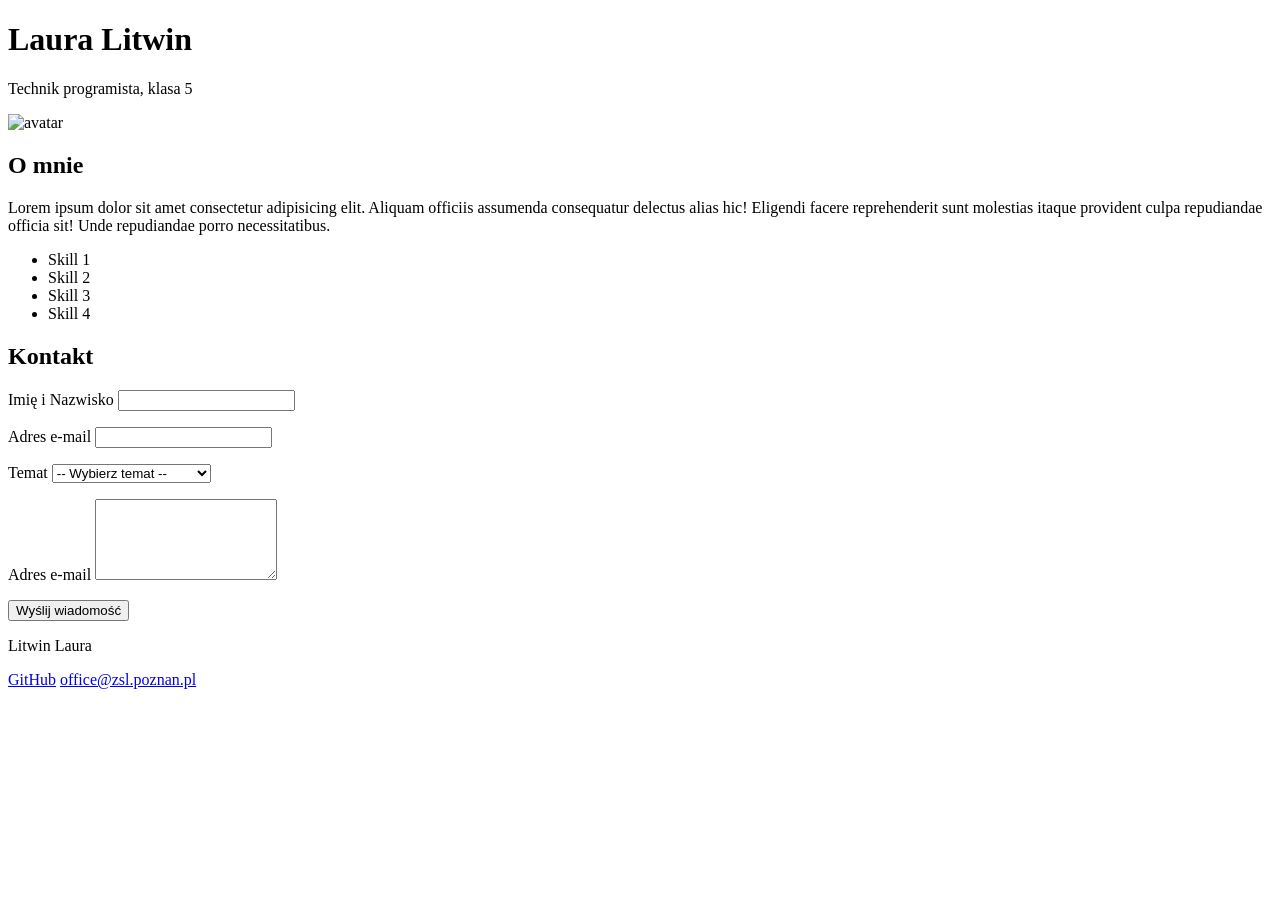
==== zadania/15.09/Zadanie1/index.html @ 57548060 "Wizytówka: Struktura HTML i formularz" ====
<!DOCTYPE html>
<html lang=pl">
<head>
    <meta charset="UTF-8">
    <meta name="viewport" content="width=device-width, initial-scale=1.0">
    <title>Wizytówka Litwin Laura</title>
</head>
<body>
    <header class="naglowek">
        <div class="naglowek_tekst">
            <h1>Laura Litwin</h1>
            <p class="podtytul">Technik programista, klasa 5</p>
        </div>
    </header>
    <main>

        <img class="avatar" src="" alt="avatar">
        <section id="AboutMe">
            <h2>O mnie</h2>
            <p>Lorem ipsum dolor sit amet consectetur adipisicing elit. Aliquam officiis assumenda consequatur delectus alias hic! Eligendi facere reprehenderit sunt molestias itaque provident culpa repudiandae officia sit! Unde repudiandae porro necessitatibus.</p>
        </section>

        <section id="Skills">
            <ul class="SkillList">
                <li>Skill 1</li>
                <li>Skill 2</li>
                <li>Skill 3</li>
                <li>Skill 4</li>
            </ul>

        </section>

        <section id="Contact">
            <h2>Kontakt</h2>
            <form id="formularz">
                <div class="pole">
                    <label for="name">Imię i Nazwisko</label>
                    <input type="text" id="name" name="FormName">
                    <p class="Error" id="ErrorName"></p>
                </div>

                 <div class="pole">
                    <label for="email">Adres e-mail</label>
                    <input type="text" id="email" name="FormEmail">
                    <p class="Error" id="ErrorEmail"></p>
                </div>

                <div class="pole">
                    <label for="name">Temat</label>
                    <select id="topic" name="FormTopic">
                        <option value=""> -- Wybierz temat --</option>
                        <option value="Collaboration">Propozycja współpracy</option>
                        <option value="Question">Pytanie o projekt</option>
                        <option value="Different">Inne</option>
                    </select>
                    <p class="Error" id="ErrorName"></p>
                </div>

                <div class="pole">
                    <label for="message">Adres e-mail</label>
                    <textarea id="message" name="FormMessage" rows="5"></textarea>
                    <p class="Error" id="ErrorMessage"></p>
                </div>

                <button type="submit" class="button">Wyślij wiadomość</button>
                <div id="podziekowania" class="podziekowania" hidden>
                    <h3>Dziękuję za wiadomość</h3>
                    <p id="podziekowania-tresc"></p>
                </div>
            </form>
        </section>
    </main>
    <footer class="stoopka"></footer>
        <p>Litwin Laura</p>
        <a href="https://github.com/LL-PT/AplikacjeWebowe">GitHub</a>
        <a href="mailto:office@zsl.poznan.pl">office@zsl.poznan.pl</a>
    <script src="mian.js"></script>
</body>
</html>
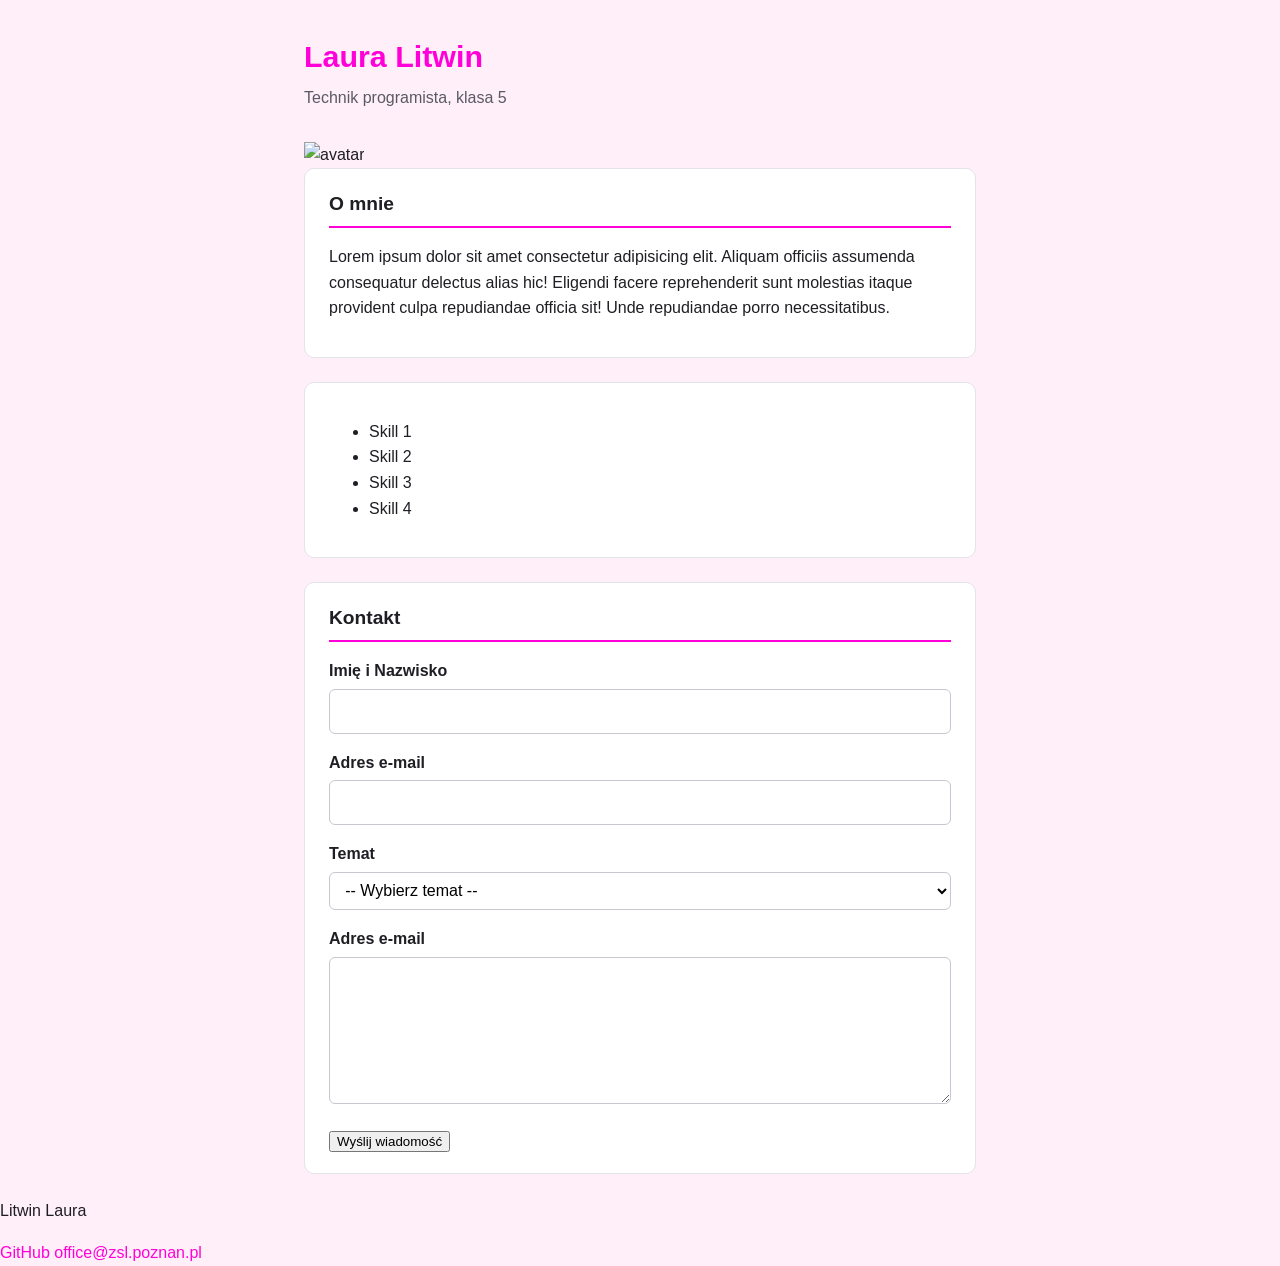
==== commit 47e2e778: "Wizytówka: podlaczenie style.css do index.html" ====
--- a/zadania/15.09/Zadanie1/index.html
+++ b/zadania/15.09/Zadanie1/index.html
@@ -4,6 +4,7 @@
     <meta charset="UTF-8">
     <meta name="viewport" content="width=device-width, initial-scale=1.0">
     <title>Wizytówka Litwin Laura</title>
+    <link rel="stylesheet" href="style.css"></link>
 </head>
 <body>
     <header class="naglowek">
--- a/zadania/15.09/Zadanie1/style.css
+++ b/zadania/15.09/Zadanie1/style.css
@@ -0,0 +1,134 @@
+:root {
+--kolor-glowny: #ff00d9;   
+--kolor-ciemny: #970569;   
+--kolor-blad:   #ff1900;   
+--kolor-tlo:    #ffeff9;
+--kolor-tekst:  #1E1E24;
+}
+
+*{box-sizing: border-box;}
+
+body {
+    margin: 0;
+    font-family: "Segoe UI", Arial, sans-serif;
+    line-height: 1.6;
+    color: var(--kolor-tekst);
+    background: var(--kolor-tlo);}
+
+main, .stopka {
+    max-width: 720px;
+    margin: 0 auto;
+    padding: 0 1.5rem;}
+
+.naglowek {
+    display: flex;
+    align-items: center;
+    gap: 1.5rem;
+    max-width: 720px;
+    margin: 0 auto;
+    padding: 2rem 1.5rem;}
+
+.awatar {
+    width: 96px;
+    height: 96px;
+    border-radius: 50%;
+    flex-shrink: 0; }       
+
+.naglowek h1 {
+    margin: 0;
+    font-size: 1.9rem;
+    color: var(--kolor-glowny);}
+
+.podtytul {
+    margin: 0.25rem 0 0;
+    color: #5A5A66;}
+
+section {
+    background: #FFFFFF;
+    border-radius: 10px;
+    padding: 1.25rem 1.5rem;
+    margin-bottom: 1.5rem;
+    border: 1px solid #E3E3EA;}
+
+h2 {
+    margin-top: 0;
+    font-size: 1.2rem;
+    border-bottom: 2px solid var(--kolor-glowny);
+    padding-bottom: 0.4rem;}
+
+.lista-umiejetnosci {
+    margin: 0;
+    padding-left: 1.2rem;}
+
+.pole {
+    margin-bottom: 1rem;}
+
+label {
+    display: block;
+    font-weight: 600;
+    margin-bottom: 0.3rem;}
+
+input, select, textarea {
+    width: 100%;
+    padding: 0.55rem 0.7rem;
+    font: inherit;
+    border: 1px solid #C7C7D1;
+    border-radius: 6px;
+    background: #FFFFFF;}
+
+input:focus, select:focus, textarea:focus {
+    outline: 2px solid var(--kolor-glowny);
+    outline-offset: 1px;
+    border-color: var(--kolor-glowny);}
+
+textarea {
+    resize: vertical;}
+
+.pole--blad input,
+.pole--blad select,
+.pole--blad textarea {
+    border-color: var(--kolor-blad);}
+
+.blad {
+    margin: 0.3rem 0 0;
+    min-height: 1.2rem;      
+    font-size: 0.875rem;
+    color: var(--kolor-blad);}
+
+.przycisk {
+    padding: 0.6rem 1.4rem;
+    font: inherit;
+    font-weight: 600;
+    color: #FFFFFF;
+    background: var(--kolor-glowny);
+    border: none;
+    border-radius: 6px;
+    cursor: pointer;
+    transition: background 0.15s ease;}
+
+.przycisk:hover {
+    background: var(--kolor-ciemny);}
+
+.podziekowanie {
+    padding: 1rem 1.25rem;
+    background: #EFEBFC;
+    border-left: 4px solid var(--kolor-glowny);
+    border-radius: 6px;}
+
+.podziekowanie h3 {
+    margin-top: 0;
+    color: var(--kolor-glowny);}
+
+.stopka {
+    padding-top: 0.5rem;
+    padding-bottom: 2rem;
+    font-size: 0.9rem;
+    color: #5A5A66;}
+
+a {
+    color: var(--kolor-glowny);
+    text-decoration: none;}
+
+a:hover {
+    text-decoration: underline;
+    color: var(--kolor-ciemny);}
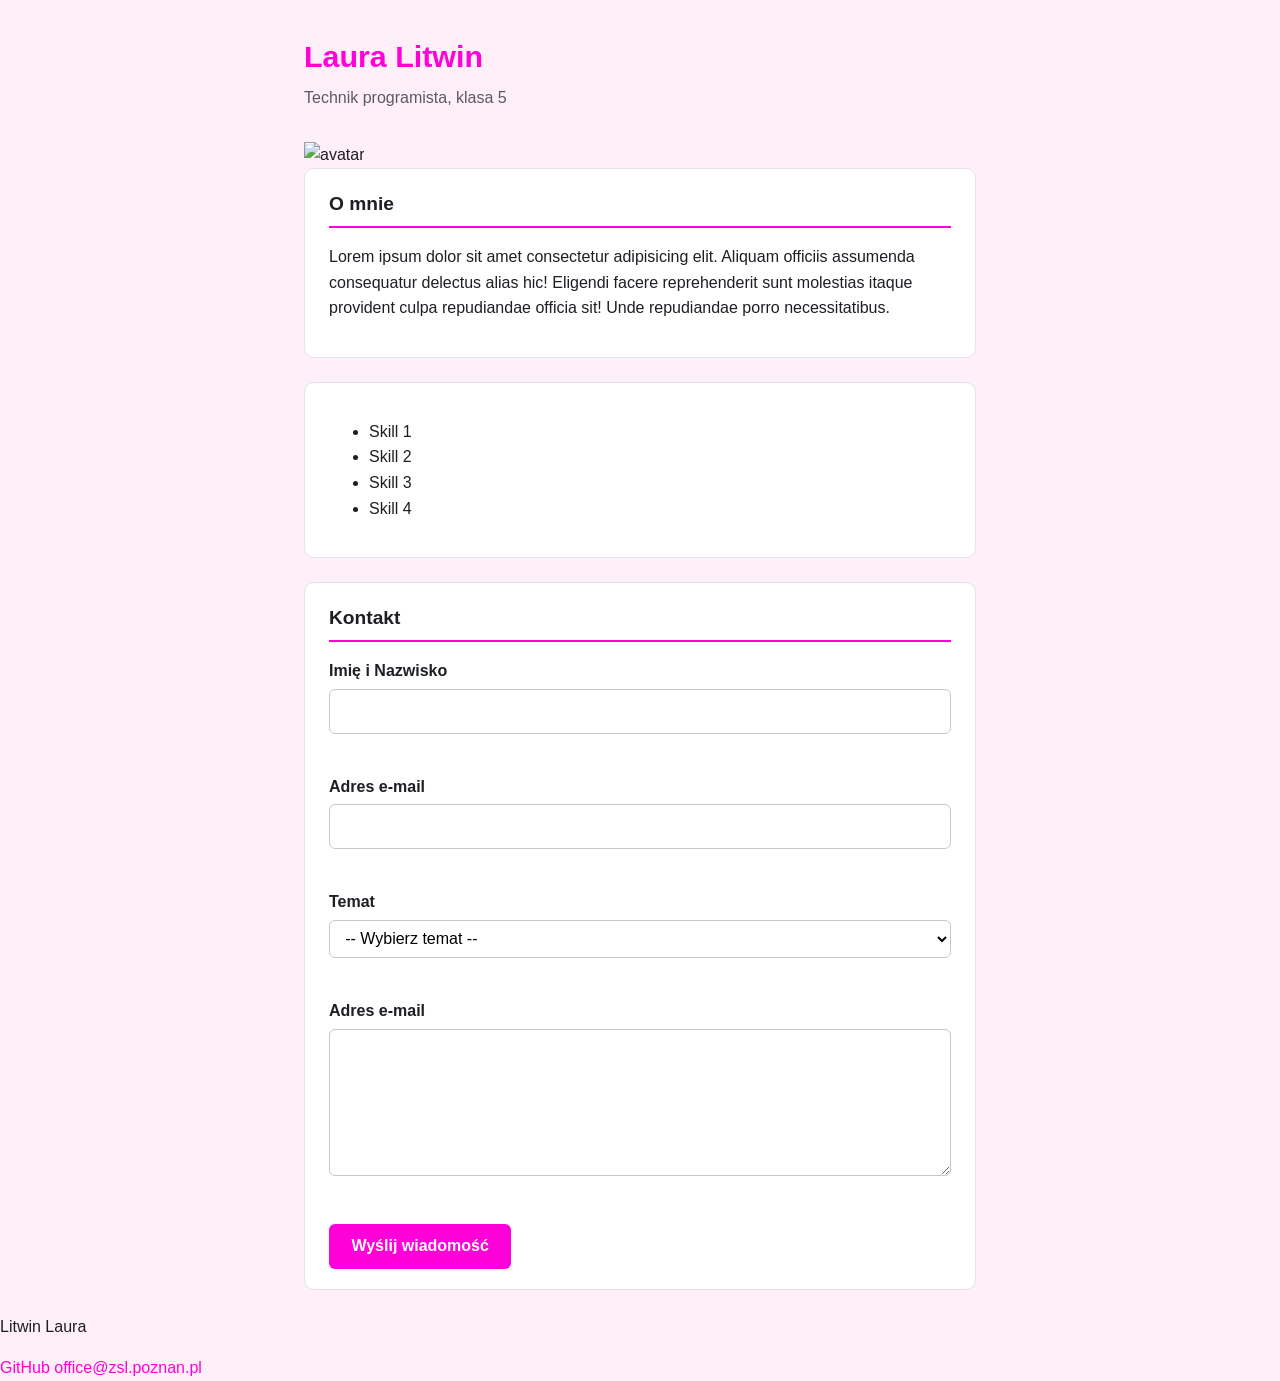
==== commit a582499c: "Wizytówka: Html:dodanie avataru, poprawa nazw klas" ====
--- a/zadania/15.09/Zadanie1/index.html
+++ b/zadania/15.09/Zadanie1/index.html
@@ -15,14 +15,14 @@
     </header>
     <main>
 
-        <img class="avatar" src="" alt="avatar">
-        <section id="AboutMe">
+        <img class="avatar" src="https://i.pinimg.com/474x/33/82/72/33827232590a7f9386f24a03c81b2b5f.jpg?nii=t" alt="avatar">
+        <section id="O-mnie">
             <h2>O mnie</h2>
             <p>Lorem ipsum dolor sit amet consectetur adipisicing elit. Aliquam officiis assumenda consequatur delectus alias hic! Eligendi facere reprehenderit sunt molestias itaque provident culpa repudiandae officia sit! Unde repudiandae porro necessitatibus.</p>
         </section>
 
-        <section id="Skills">
-            <ul class="SkillList">
+        <section id="Umiejetnosci">
+            <ul class="Umiejetnosci">
                 <li>Skill 1</li>
                 <li>Skill 2</li>
                 <li>Skill 3</li>
@@ -31,39 +31,39 @@
 
         </section>
 
-        <section id="Contact">
+        <section id="Kontak">
             <h2>Kontakt</h2>
             <form id="formularz">
                 <div class="pole">
-                    <label for="name">Imię i Nazwisko</label>
-                    <input type="text" id="name" name="FormName">
-                    <p class="Error" id="ErrorName"></p>
+                    <label for="imie">Imię i Nazwisko</label>
+                    <input type="text" id="imie" name="imie">
+                    <p class="blad" id="blad-imie"></p>
                 </div>
 
                  <div class="pole">
                     <label for="email">Adres e-mail</label>
-                    <input type="text" id="email" name="FormEmail">
-                    <p class="Error" id="ErrorEmail"></p>
+                    <input type="text" id="email" name="email">
+                    <p class="blad" id="blad-email"></p>
                 </div>
 
                 <div class="pole">
-                    <label for="name">Temat</label>
-                    <select id="topic" name="FormTopic">
+                    <label for="temat">Temat</label>
+                    <select id="temat" name="temat">
                         <option value=""> -- Wybierz temat --</option>
-                        <option value="Collaboration">Propozycja współpracy</option>
-                        <option value="Question">Pytanie o projekt</option>
-                        <option value="Different">Inne</option>
+                        <option value="kolaboracja">Propozycja współpracy</option>
+                        <option value="pytania">Pytanie o projekt</option>
+                        <option value="inne">Inne</option>
                     </select>
-                    <p class="Error" id="ErrorName"></p>
+                    <p class="blad" id="blad-temat"></p>
                 </div>
 
                 <div class="pole">
-                    <label for="message">Adres e-mail</label>
-                    <textarea id="message" name="FormMessage" rows="5"></textarea>
-                    <p class="Error" id="ErrorMessage"></p>
+                    <label for="wiadomosc">Adres e-mail</label>
+                    <textarea id="wiadomosc" name="wiadomosc" rows="5"></textarea>
+                    <p class="blad" id="blad-wiadomosc"></p>
                 </div>
 
-                <button type="submit" class="button">Wyślij wiadomość</button>
+                <button type="submit" class="przycisk">Wyślij wiadomość</button>
                 <div id="podziekowania" class="podziekowania" hidden>
                     <h3>Dziękuję za wiadomość</h3>
                     <p id="podziekowania-tresc"></p>
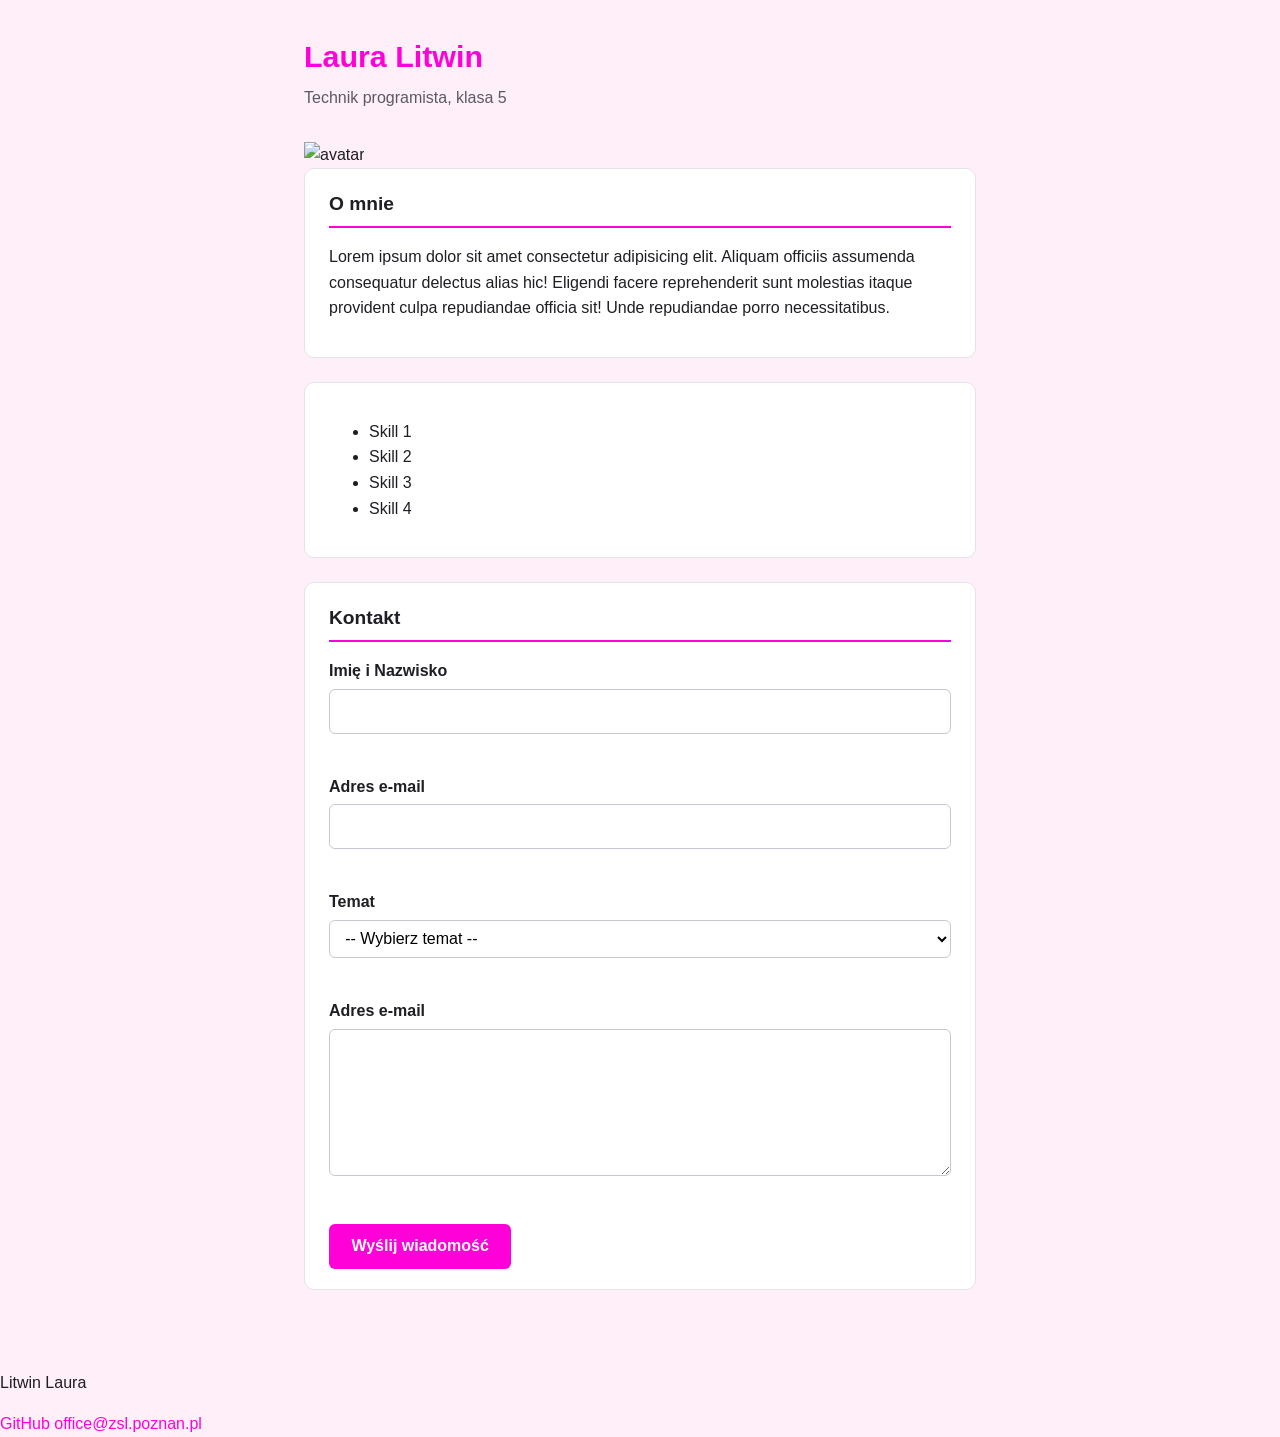
==== commit 56a56898: "Wizytówka: Html:dodanie avataru, poprawa nazw klas2" ====
--- a/zadania/15.09/Zadanie1/index.html
+++ b/zadania/15.09/Zadanie1/index.html
@@ -71,7 +71,7 @@
             </form>
         </section>
     </main>
-    <footer class="stoopka"></footer>
+    <footer class="stopka"></footer>
         <p>Litwin Laura</p>
         <a href="https://github.com/LL-PT/AplikacjeWebowe">GitHub</a>
         <a href="mailto:office@zsl.poznan.pl">office@zsl.poznan.pl</a>
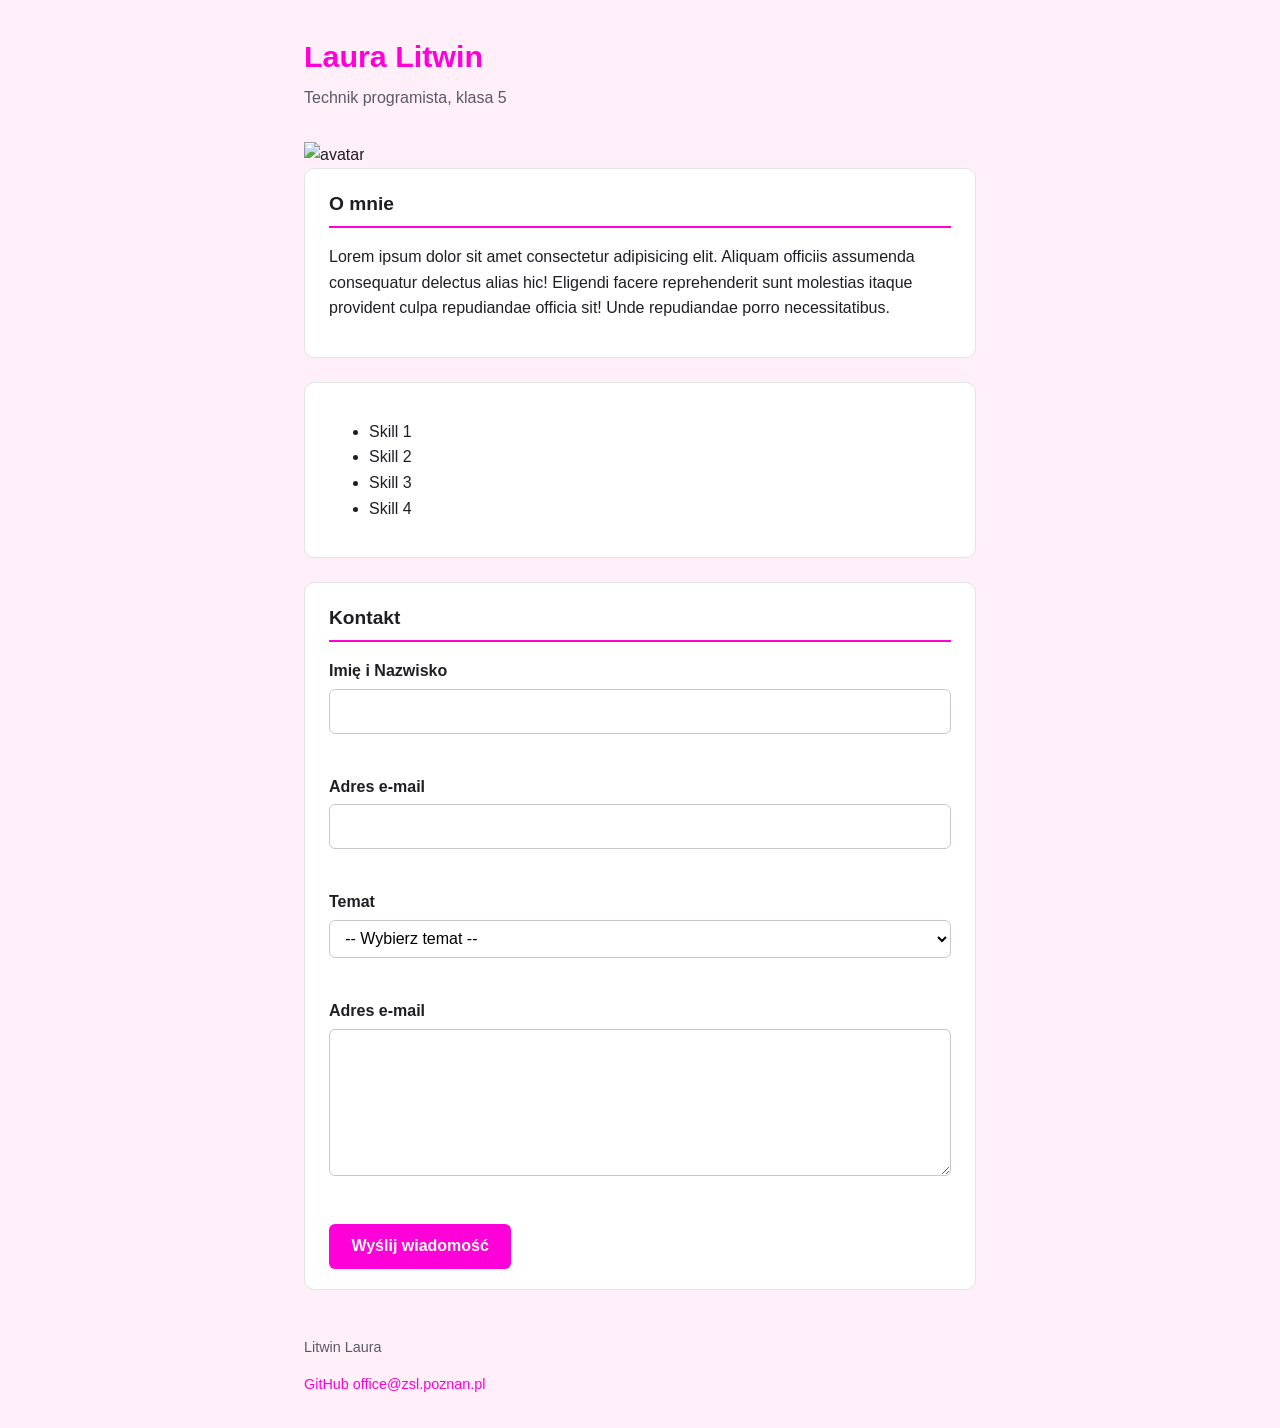
==== commit a18511b0: "Wizytówka: Html:poprawa footera"" ====
--- a/zadania/15.09/Zadanie1/index.html
+++ b/zadania/15.09/Zadanie1/index.html
@@ -71,10 +71,11 @@
             </form>
         </section>
     </main>
-    <footer class="stopka"></footer>
+    <footer class="stopka">
         <p>Litwin Laura</p>
         <a href="https://github.com/LL-PT/AplikacjeWebowe">GitHub</a>
         <a href="mailto:office@zsl.poznan.pl">office@zsl.poznan.pl</a>
+    </footer>
     <script src="mian.js"></script>
 </body>
 </html>
